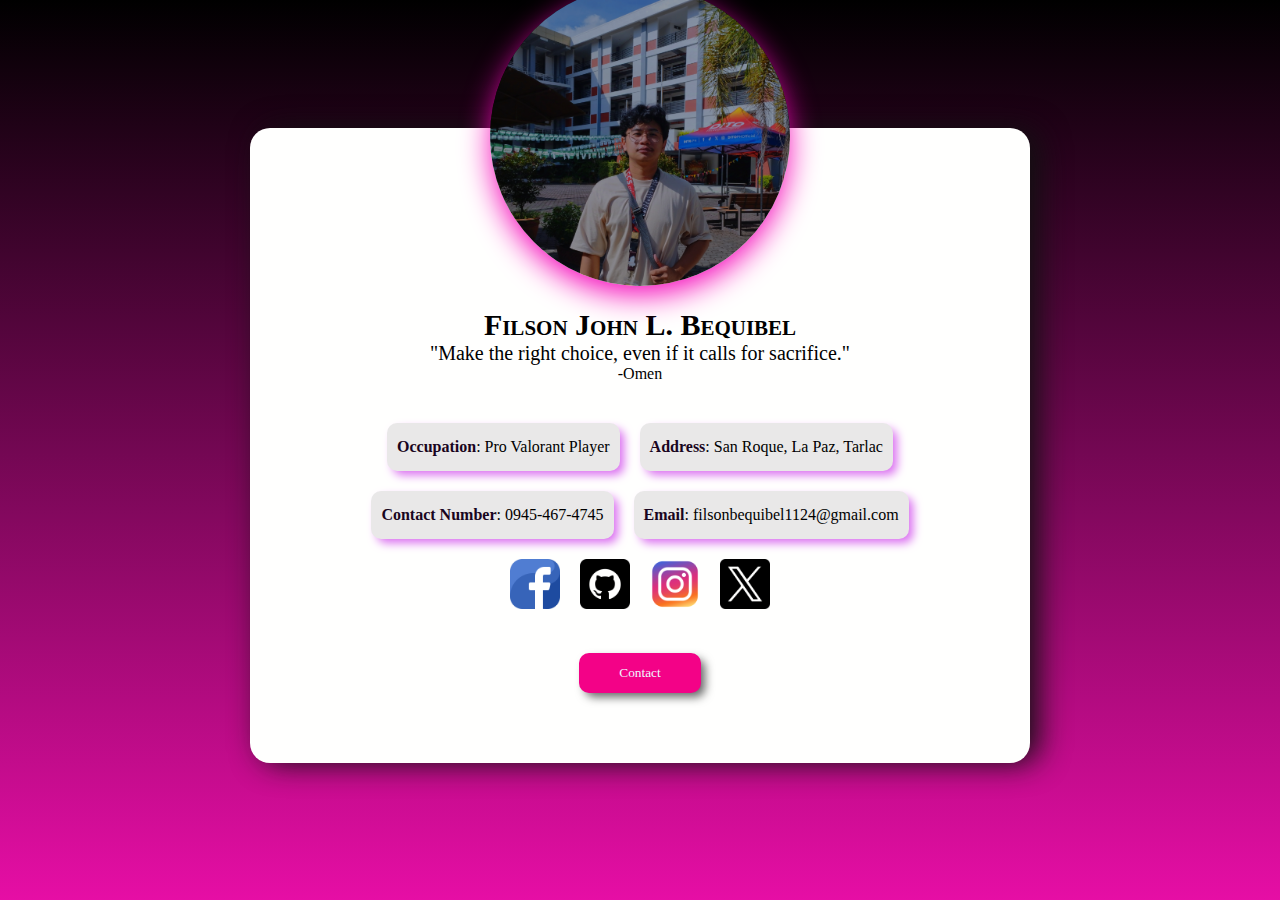
==== index.html @ 4c15e20e "Add files via upload" ====
<!DOCTYPE html>
<html lang="en">
<head>
    <meta charset="UTF-8">
    <meta name="viewport" content="width=device-width, initial-scale=1.0">
    <link rel="stylesheet" href="style.css">
    <title>Filson's Card</title>
    
</head>
<body>
    <audio src="img/ROSE & Bruno Mars - APT. (Official Music Video).mp3" autoplay></audio>
    <div class="container" id="container">
       
            <div class="pic" id="pic" >
                <img src="img/IMG_20241017_163539.jpg" alt="" id="pfp">
            </div>

             <div class="infos" >
                
                <div class="infoheader">
                <h3>Filson John L. Bequibel</h3>
                <p class="quote">   "Make the right choice, even if it calls for sacrifice." </p>
                <p>-Omen</p>
              </div>
            
                <div class="infolist" id="infolist">
                    <p><span>Occupation</span>: Pro Valorant Player</p>
                    <p><span>Address</span>: San Roque, La Paz, Tarlac</p>
                    <p><span>Contact Number</span>: 0945-467-4745</p>
                    <p><span>Email</span>: filsonbequibel1124@gmail.com</p>
                </div>
            </div>

            <div class="socials">
                <a href="https://www.facebook.com/filsonjuan" target="_blank">
                <img src="img/facebook.png" alt="" class="icons">
            </a>
            <a href="">
                <img src="img/github.png" alt="" class="icons">
            </a>
            <a href="https://www.instagram.com/filsonjuan/" target="_blank">
                <img src="img/instagram (2).png" alt="" class="icons">
            </a>
            <a href="https://x.com/bqubl" target="_blank">
                <img src="img/twitter (2).png" alt="" class="icons">
            </a>
            </div>
            <div class="buts">
                <button id="cons">Contact</button>
            </div>
    </div>
  
</body>
</html>
---- style.css ----
:root{
    
    --buttontxt-color:#fffffe;

}

*{
    color: var(--headline-color);
    margin:0;
    padding:0;
    font-family: Trebuchet MS, 'Times New Roman', Times, serif;
}
html{
    height: 100vh;
}
body{
    display: flex;
    padding-top: 10%;
    justify-content: center;
    align-content: center;
    background:linear-gradient(to bottom,#000000 0%, #e60ea5 100%);
    background-repeat: no-repeat;
    height: auto;
    overflow-y: hidden;
}

.container{
    display: flex;
    flex-direction: column;
    background-color: var(--buttontxt-color);
    width: 700px;
    height: auto;
    border: 3px solid var(--button-color);
    border-radius: 20px;
    box-shadow: 10px 1px 30px -1px #111111;
    padding: 30px 40px;
    align-items: center;
}

.infos{
    display: flex;
    flex-direction: column;
    justify-content: center;
    text-align: center;
    align-content: center;
    padding-top: 150px;
    padding-bottom: 20px;
    gap: 40px;
    width: 100%;
    
   
}

.pic{
    position: relative;
    top: -30%;
    display: flex;
    justify-content: center;
    align-content: center;
    
}



 #pfp{
    position: absolute;
    top: 50%;
    border-radius: 50%;
    width: 300px;
    height: 300px;
    box-shadow: 0px 10px 30px -1px #f506b9;
    background-image: url(img/IMG_20241017_163539.jpg);
    background-size: 300px;
 }

 .infoheader{
    text-align: center;
 }

 h3{
    font-size: 30px;
    font-weight:200px;
    font-variant:small-caps
 }
 .quote{
    font-size: 20px;
    font-weight:100;
 }

 #cons{
    margin: 40px;
    height: 40px;
    width: auto;
    padding: 10px 40px;
    border-radius: 10px;
    background-color: #f30287;
    border: none;
    box-shadow: 5px 5px 10px -1px #646464;
    color: aliceblue;
 }

 #infolist{
    justify-content: center;
    display: flex;
    flex-wrap: wrap;
    gap: 20px;
    
 }

 #infolist p{
    box-shadow: 5px 5px 10px -1px #da6ef0;
    background-color: #e9e8e8;
    border-radius: 10px;
    padding:15px 10px;
 }
 #infolist p span{
    color: #190520;
    font-weight:bold;
 }
 .socials{
    display: flex;
    gap: 20px;
 }
 .icons{
    height: 50px;
    width: 50px;
 }

 #pfp:hover{
    background-image: url(img/IMG_20241017_163916.jpg);
    transition: ease 200ms;
 }
 #cons:active{
    box-shadow:inset 5px 5px 10px -1px #f506b9;
 }
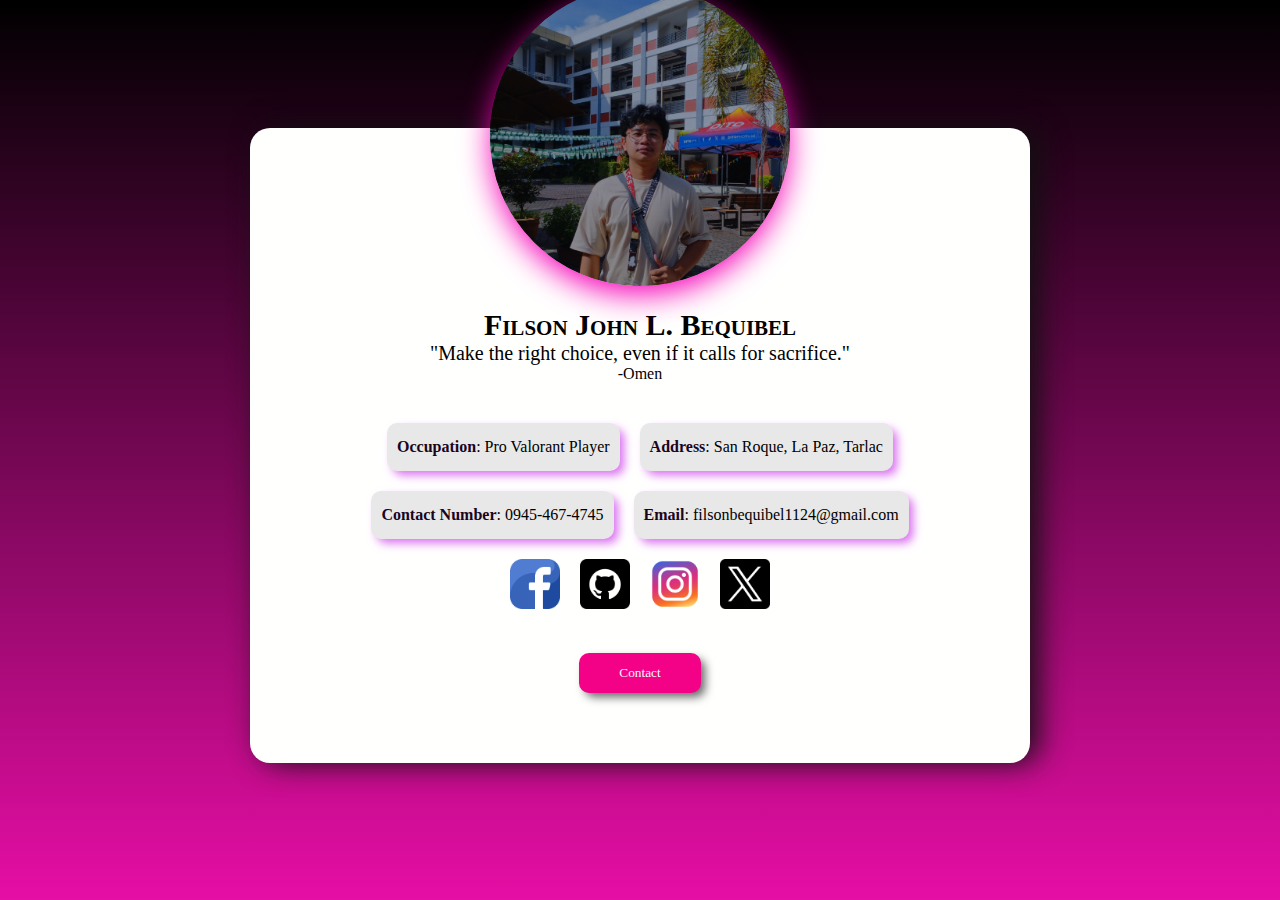
==== commit f8ee94bb: "Update index.html" ====
--- a/index.html
+++ b/index.html
@@ -8,7 +8,7 @@
     
 </head>
 <body>
-    <audio src="img/ROSE & Bruno Mars - APT. (Official Music Video).mp3" autoplay></audio>
+    <audio src="media/ROSE & Bruno Mars - APT. (Official Music Video).mp3" autoplay></audio>
     <div class="container" id="container">
        
             <div class="pic" id="pic" >
